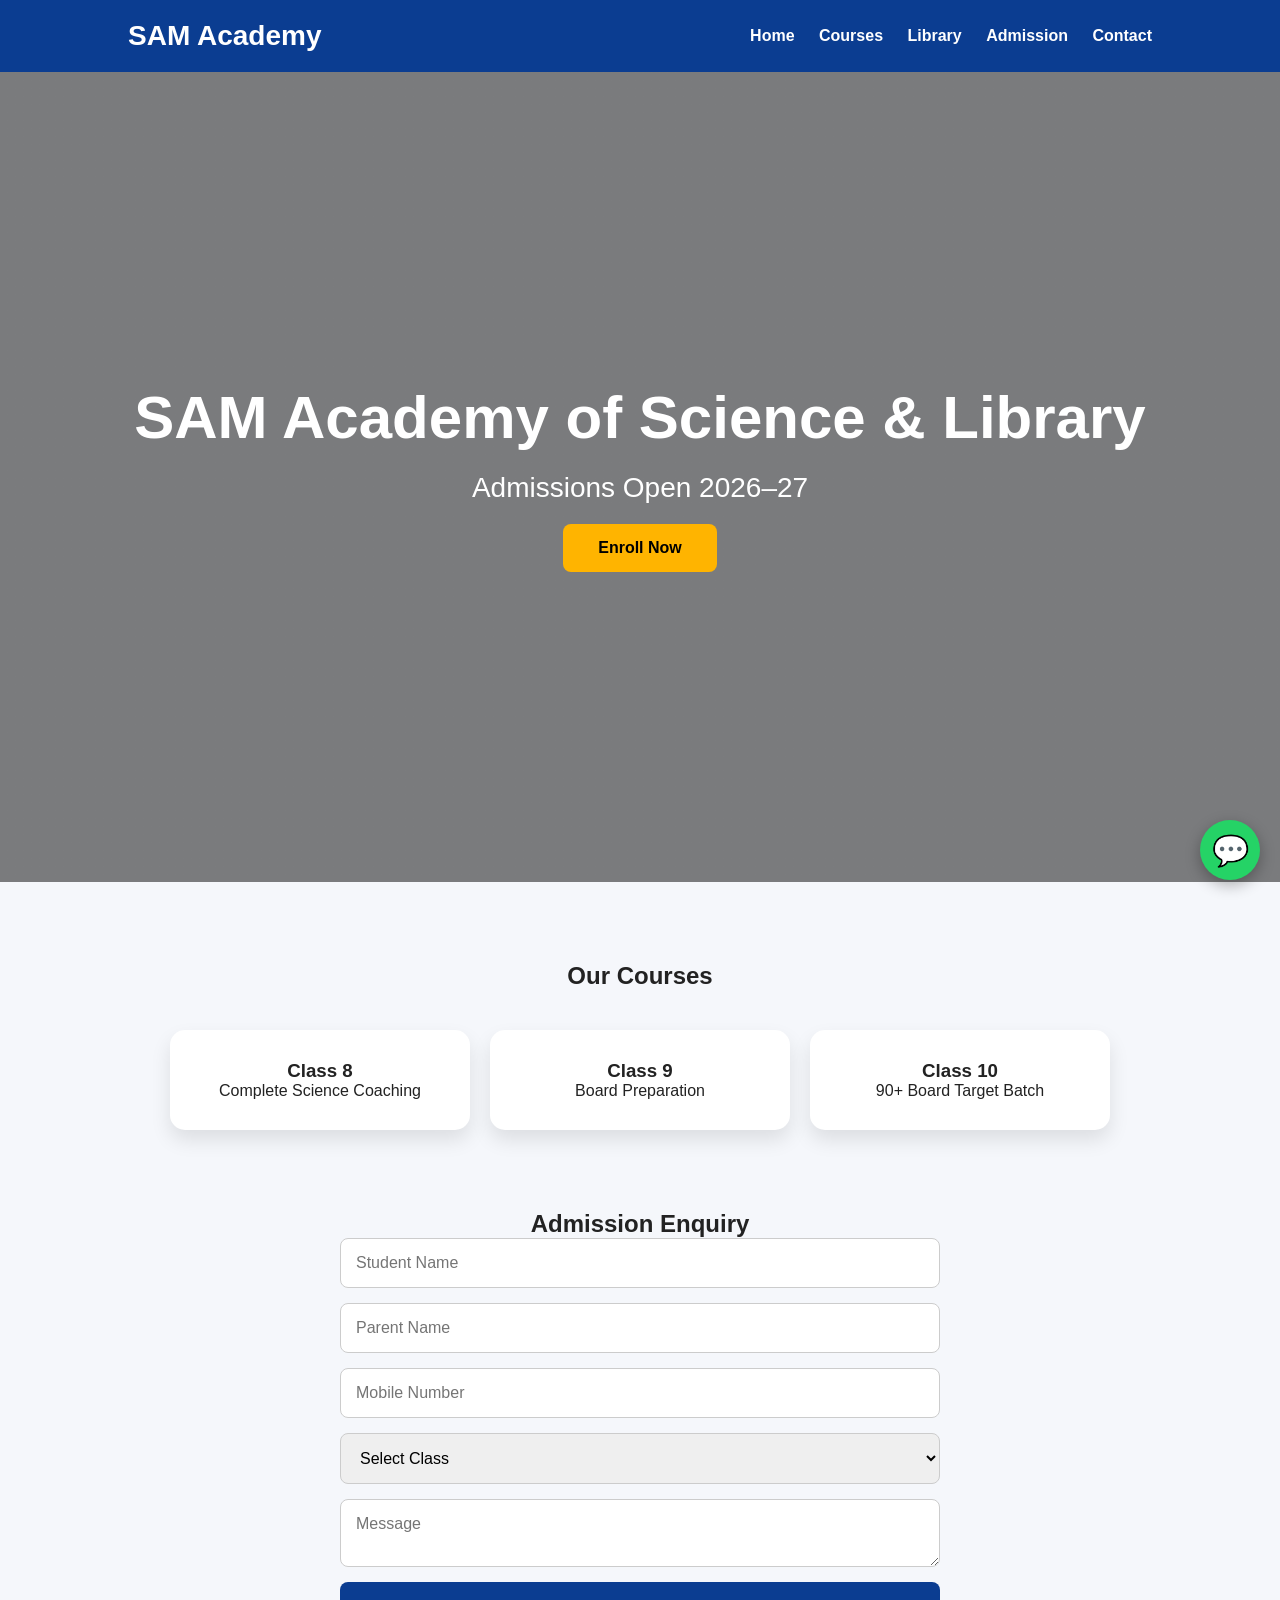
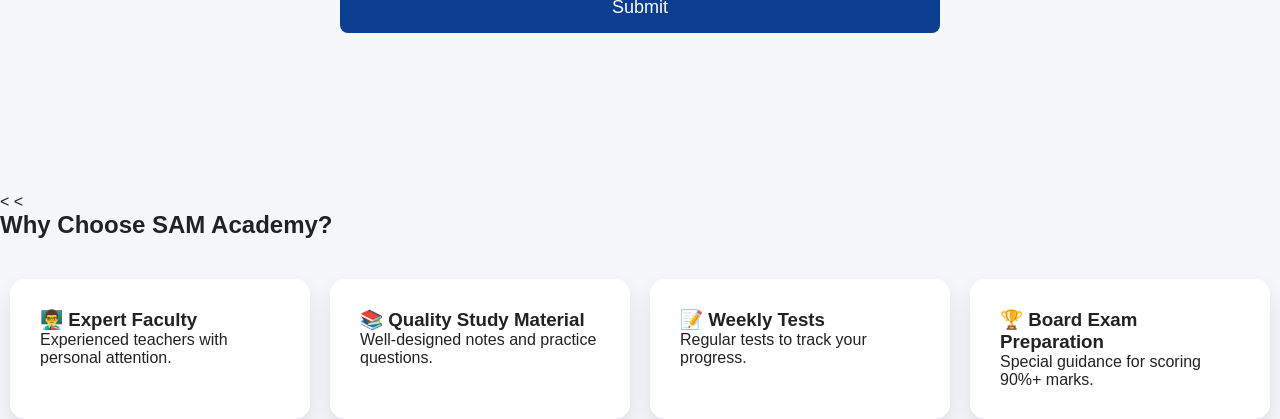
==== index.html @ 43a6debb "Update index.html" ====
<!DOCTYPE html>
<html lang="en">
<head>
  <meta charset="UTF-8">
  <meta name="viewport" content="width=device-width, initial-scale=1.0">
  <title>SAM Academy of Science & Library</title>

  <link rel="stylesheet" href="style.css">
</head>

<body>

<header>
  <div class="logo">SAM Academy</div>

  <nav>
    <a href="#">Home</a>
    <a href="#courses">Courses</a>
    <a href="#library">Library</a>
    <a href="#admission">Admission</a>
    <a href="#contact">Contact</a>
  </nav>
</header>

<section class="hero">

<h1>SAM Academy of Science & Library</h1>

<p>Admissions Open 2026–27</p>

<a href="#admission" class="btn">
Enroll Now
</a>

</section>

<section id="courses">

<h2>Our Courses</h2>

<div class="cards">

<div class="card">
<h3>Class 8</h3>
<p>Complete Science Coaching</p>
</div>

<div class="card">
<h3>Class 9</h3>
<p>Board Preparation</p>
</div>

<div class="card">
<h3>Class 10</h3>
<p>90+ Board Target Batch</p>
</div>

</div><!-- ADMISSION -->
<section id="admission">

<h2>Admission Enquiry</h2>

<form class="admission-form">

<input type="text" placeholder="Student Name" required>

<input type="text" placeholder="Parent Name" required>

<input type="tel" placeholder="Mobile Number" required>

<select required>
<option>Select Class</option>
<option>Class 8</option>
<option>Class 9</option>
<option>Class 10</option>
</select>

<textarea placeholder="Message"></textarea>

<button type="submit">Submit</button>

</form>

</section>

</section><script src="script.js"></script>

<
<script src="script.js"></script>

<
<a href="https://wa.me/919370736367"
class="whatsapp"
target="_blank">💬</a>
<section id="why">

<h2>Why Choose SAM Academy?</h2>

<div class="cards">

<div class="card">
<h3>👨‍🏫 Expert Faculty</h3>
<p>Experienced teachers with personal attention.</p>
</div>

<div class="card">
<h3>📚 Quality Study Material</h3>
<p>Well-designed notes and practice questions.</p>
</div>

<div class="card">
<h3>📝 Weekly Tests</h3>
<p>Regular tests to track your progress.</p>
</div>

<div class="card">
<h3>🏆 Board Exam Preparation</h3>
<p>Special guidance for scoring 90%+ marks.</p>
</div>

</div>

</section>
---- style.css ----
*{
margin:0;
padding:0;
box-sizing:border-box;
font-family:Arial,sans-serif;
}

body{
background:#f5f7fb;
color:#222;
}

header{
display:flex;
justify-content:space-between;
align-items:center;
padding:20px 10%;
background:#0b3d91;
color:white;
}

.logo{
font-size:28px;
font-weight:bold;
}

nav a{
color:white;
text-decoration:none;
margin-left:20px;
font-weight:bold;
}

.hero{
height:90vh;
background:linear-gradient(rgba(0,0,0,.5),rgba(0,0,0,.5)),url("https://images.unsplash.com/photo-1522202176988-66273c2fd55f?auto=format&fit=crop&w=1600&q=80");
background-size:cover;
background-position:center;
display:flex;
flex-direction:column;
justify-content:center;
align-items:center;
text-align:center;
color:white;
}

.hero h1{
font-size:60px;
}

.hero p{
font-size:28px;
margin:20px 0;
}

.btn{
background:#ffb400;
padding:15px 35px;
border-radius:8px;
color:black;
text-decoration:none;
font-weight:bold;
}

#courses{
padding:80px 10%;
text-align:center;
}

.cards{
display:flex;
gap:20px;
justify-content:center;
flex-wrap:wrap;
margin-top:40px;
}

.card{
background:white;
padding:30px;
width:300px;
border-radius:15px;
box-shadow:0 10px 20px rgba(0,0,0,.1);
transition:.3s;
}

.card:hover{
transform:translateY(-10px);
}
/* ABOUT SECTION */
#about{
padding:80px 10%;
background:#ffffff;
text-align:center;
}

#about h2{
font-size:38px;
color:#0b3d91;
margin-bottom:20px;
}

#about p{
font-size:18px;
line-height:1.8;
max-width:900px;
margin:auto;
}

/* LIBRARY */
#library{
padding:80px 10%;
background:#eef5ff;
text-align:center;
}

.library-grid{
display:grid;
grid-template-columns:repeat(auto-fit,minmax(220px,1fr));
gap:20px;
margin-top:40px;
}

.library-box{
background:white;
padding:25px;
border-radius:15px;
box-shadow:0 8px 15px rgba(0,0,0,.1);
transition:.3s;
}

.library-box:hover{
transform:translateY(-8px);
}

.library-box h3{
color:#0b3d91;
margin-bottom:10px;
}

/* CONTACT */
#contact{
padding:80px 10%;
text-align:center;
background:#fff;
}

.contact-box{
max-width:700px;
margin:auto;
background:#0b3d91;
color:white;
padding:30px;
border-radius:15px;
}

.contact-box p{
margin:12px 0;
font-size:18px;
}
#admission{
padding:80px 10%;
background:#f5f7fb;
text-align:center;
}

.admission-form{
max-width:600px;
margin:auto;
display:flex;
flex-direction:column;
gap:15px;
}

.admission-form input,
.admission-form select,
.admission-form textarea{
padding:15px;
font-size:16px;
border-radius:8px;
border:1px solid #ccc;
}

.admission-form button{
background:#0b3d91;
color:white;
padding:15px;
border:none;
border-radius:8px;
font-size:18px;
cursor:pointer;
}

.admission-form button:hover{
background:#082d6b;
}
/* FOOTER */
footer{
background:#072d6b;
color:white;
text-align:center;
padding:20px;
}
.whatsapp{
position:fixed;
bottom:20px;
right:20px;
width:60px;
height:60px;
background:#25D366;
color:white;
border-radius:50%;
display:flex;
align-items:center;
justify-content:center;
font-size:30px;
text-decoration:none;
box-shadow:0 5px 15px rgba(0,0,0,.3);
}
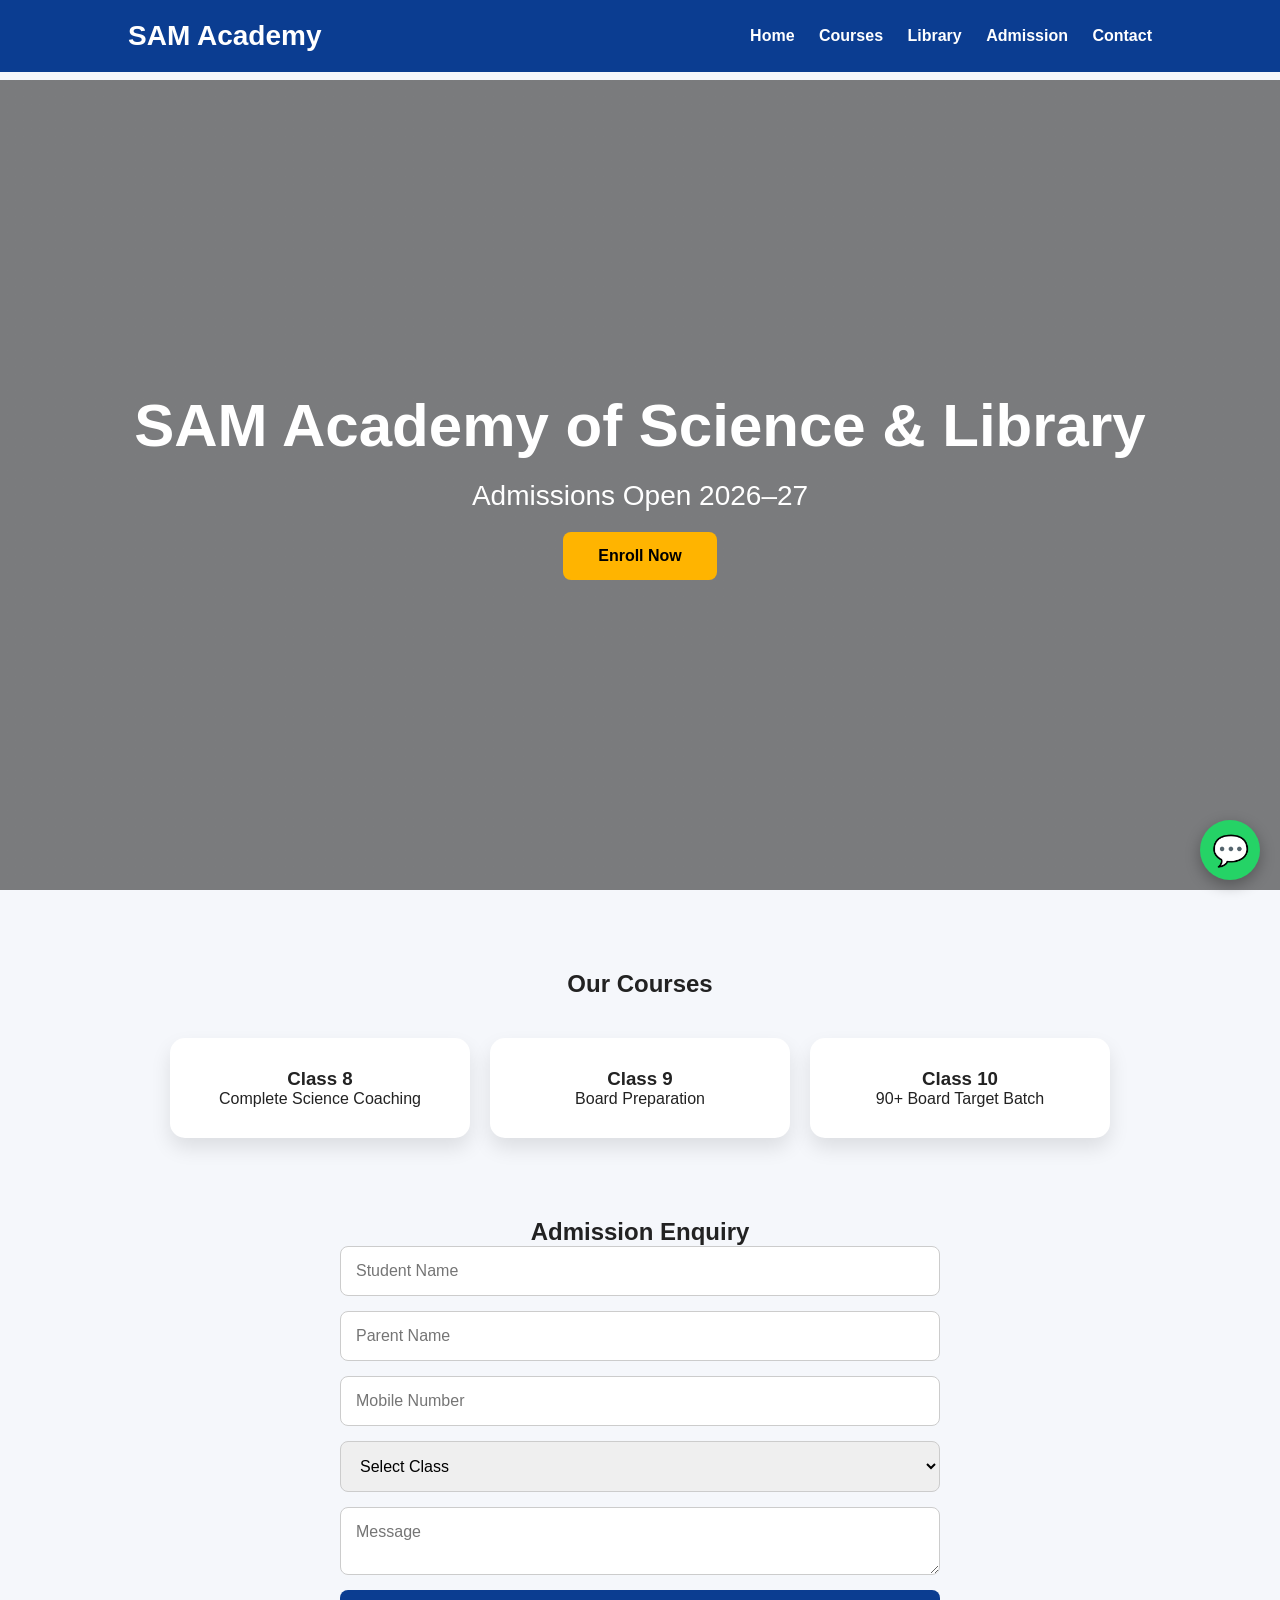
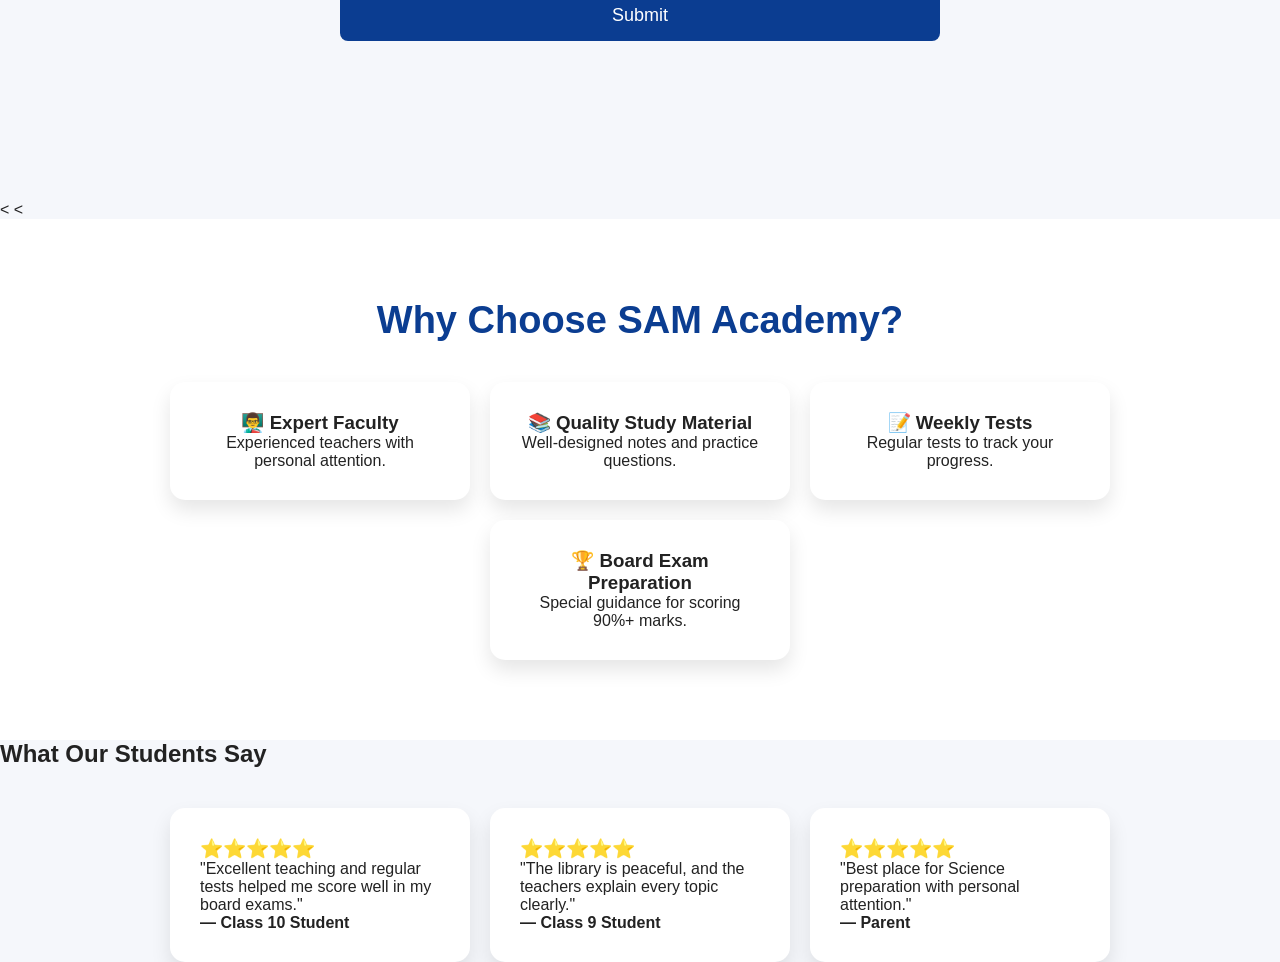
==== commit 376c8c85: "Update index.html" ====
--- a/index.html
+++ b/index.html
@@ -122,3 +122,31 @@
 </div>
 
 </section>
+<!-- TESTIMONIALS -->
+<section id="testimonials">
+
+<h2>What Our Students Say</h2>
+
+<div class="cards">
+
+<div class="card">
+<h3>⭐⭐⭐⭐⭐</h3>
+<p>"Excellent teaching and regular tests helped me score well in my board exams."</p>
+<h4>— Class 10 Student</h4>
+</div>
+
+<div class="card">
+<h3>⭐⭐⭐⭐⭐</h3>
+<p>"The library is peaceful, and the teachers explain every topic clearly."</p>
+<h4>— Class 9 Student</h4>
+</div>
+
+<div class="card">
+<h3>⭐⭐⭐⭐⭐</h3>
+<p>"Best place for Science preparation with personal attention."</p>
+<h4>— Parent</h4>
+</div>
+
+</div>
+
+</section>
--- a/style.css
+++ b/style.css
@@ -1,4 +1,16 @@
-*{
+header{
+position:fixed;
+top:0;
+left:0;
+width:100%;
+display:flex;
+justify-content:space-between;
+align-items:center;
+padding:18px 10%;
+background:#0b3d91;
+color:white;
+z-index:1000;
+}*{
 margin:0;
 padding:0;
 box-sizing:border-box;
@@ -208,6 +220,7 @@
 width:60px;
 height:60px;
 background:#25D366;
+  
 color:white;
 border-radius:50%;
 display:flex;
@@ -217,3 +230,17 @@
 text-decoration:none;
 box-shadow:0 5px 15px rgba(0,0,0,.3);
 }
+#why{
+padding:80px 10%;
+background:#ffffff;
+text-align:center;
+}
+
+#why h2{
+font-size:38px;
+margin-bottom:40px;
+color:#0b3d91;
+}
+body{
+padding-top:80px;
+}
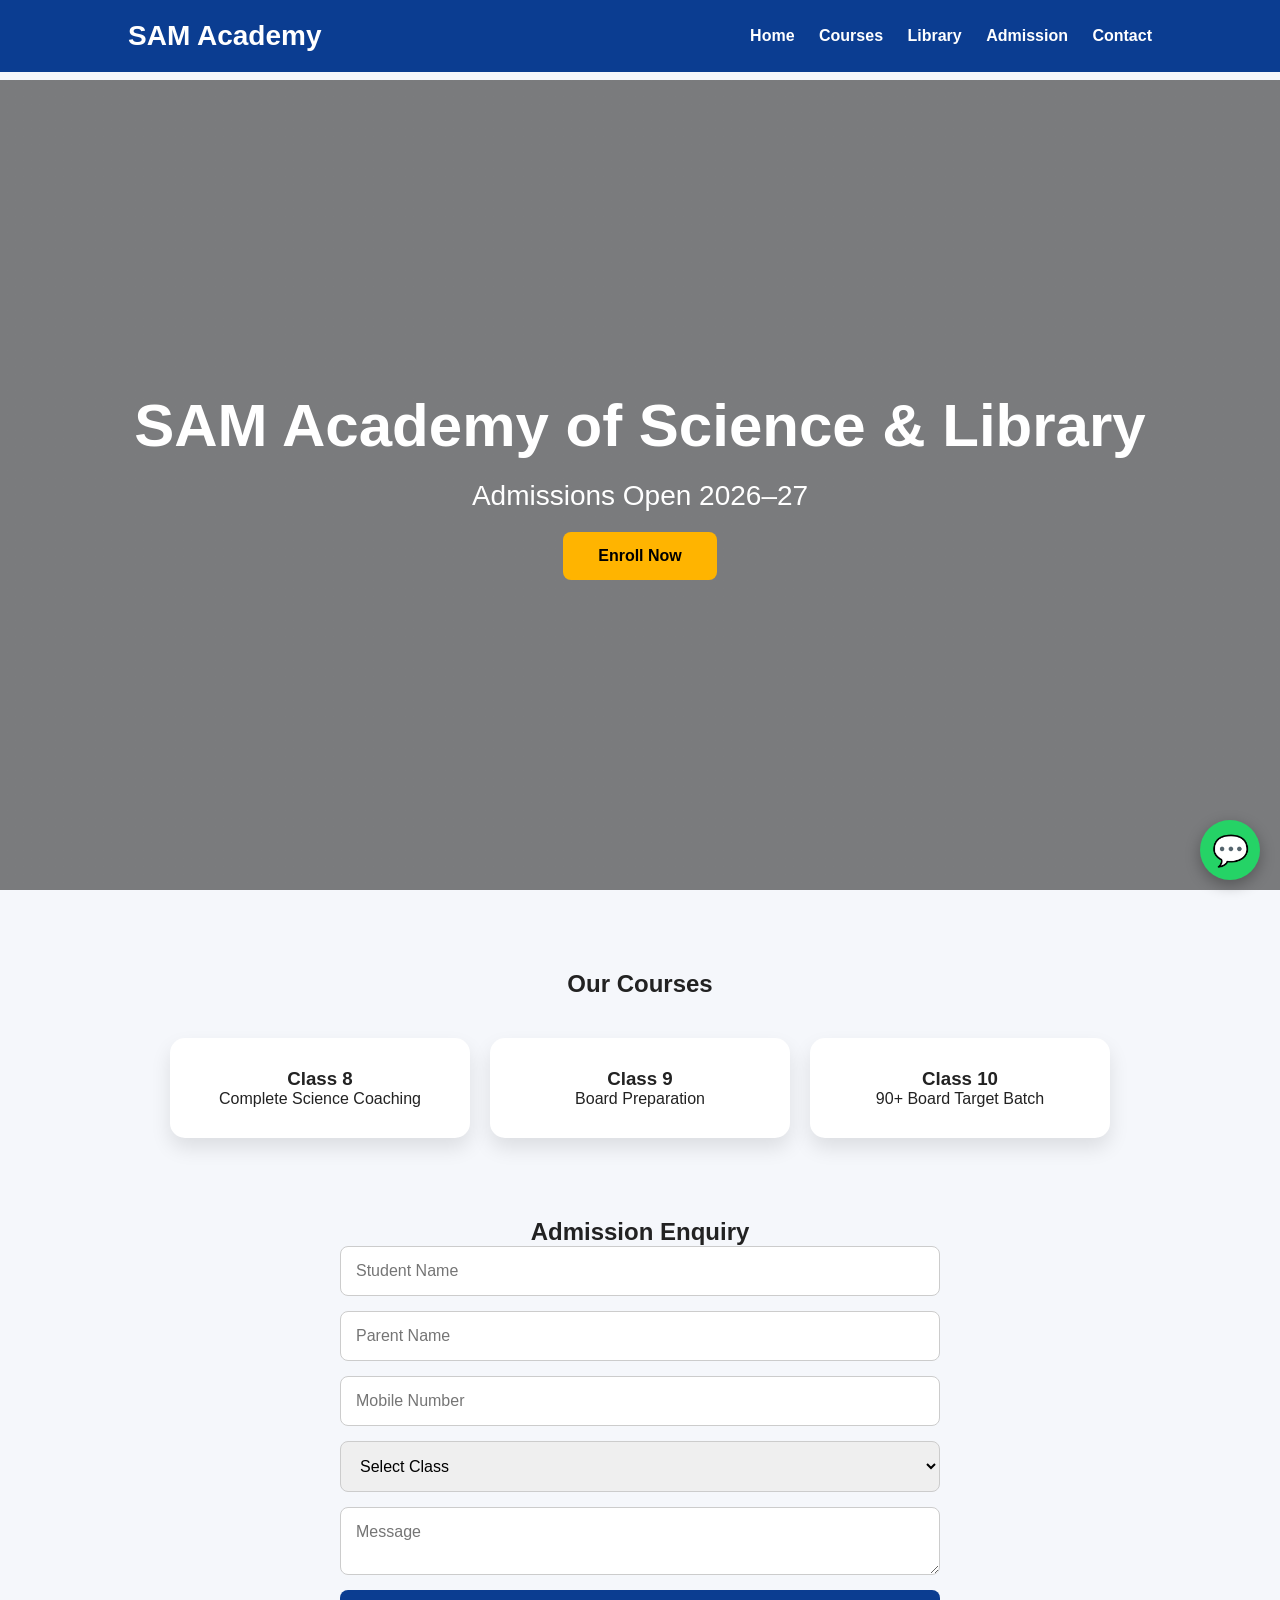
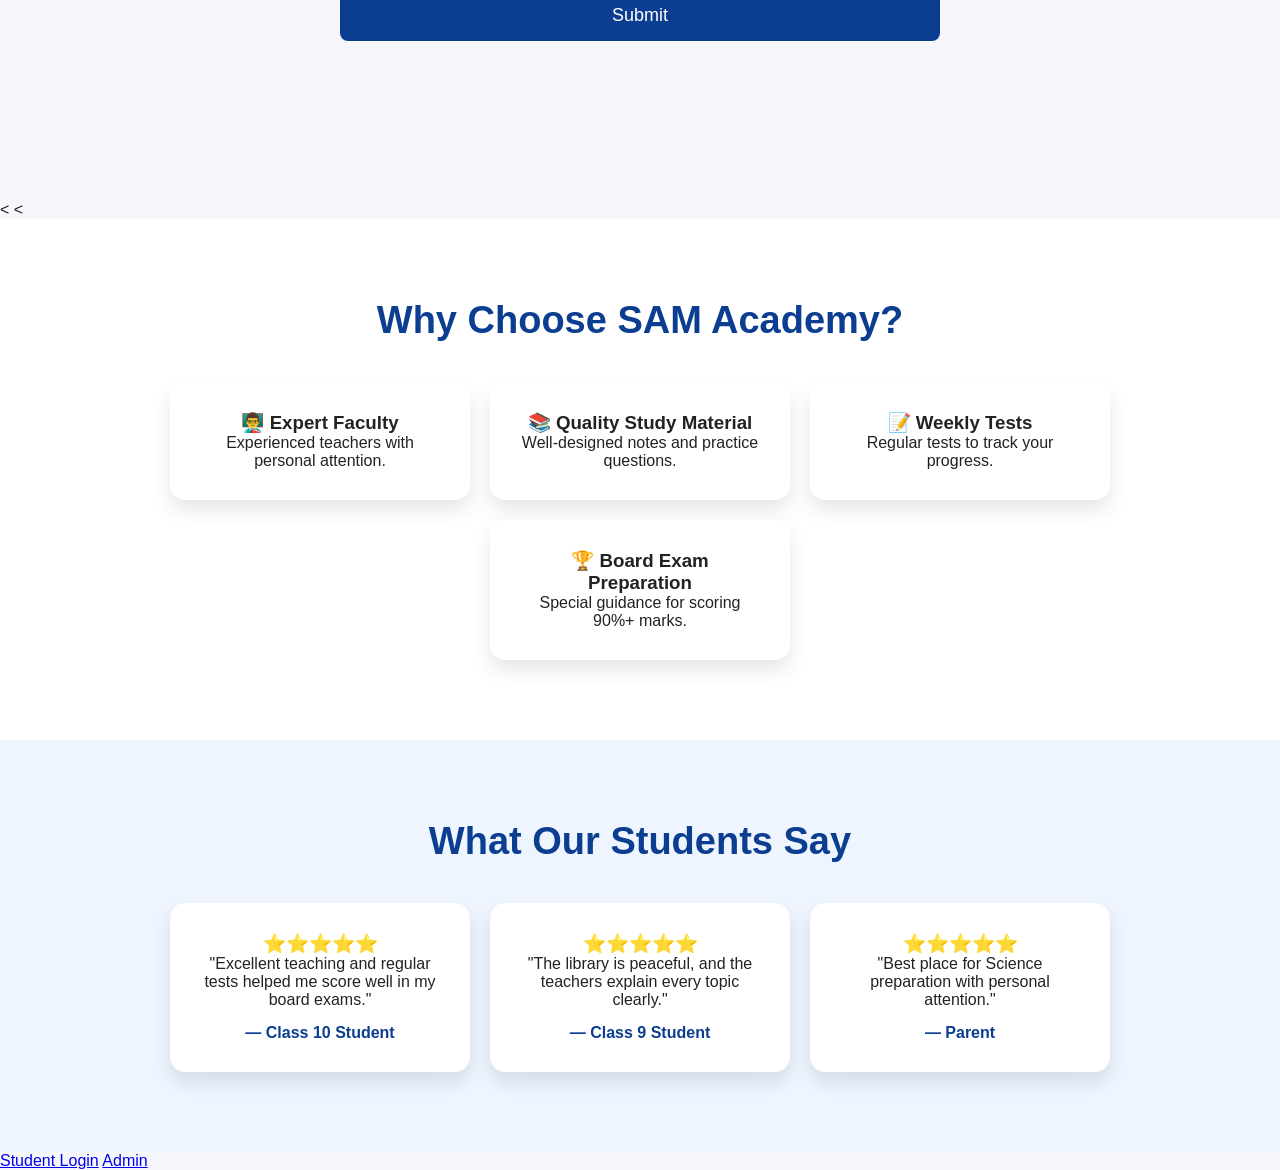
==== commit 606b3fd7: "Update index.html" ====
--- a/index.html
+++ b/index.html
@@ -150,3 +150,5 @@
 </div>
 
 </section>
+<a href="login.html">Student Login</a>
+<a href="admin.html">Admin</a>
--- a/style.css
+++ b/style.css
@@ -244,3 +244,21 @@
 body{
 padding-top:80px;
 }
+/* TESTIMONIALS */
+#testimonials{
+padding:80px 10%;
+background:#eef5ff;
+text-align:center;
+}
+
+#testimonials h2{
+font-size:38px;
+color:#0b3d91;
+margin-bottom:40px;
+}
+
+#testimonials .card h4{
+margin-top:15px;
+color:#0b3d91;
+font-weight:bold;
+}
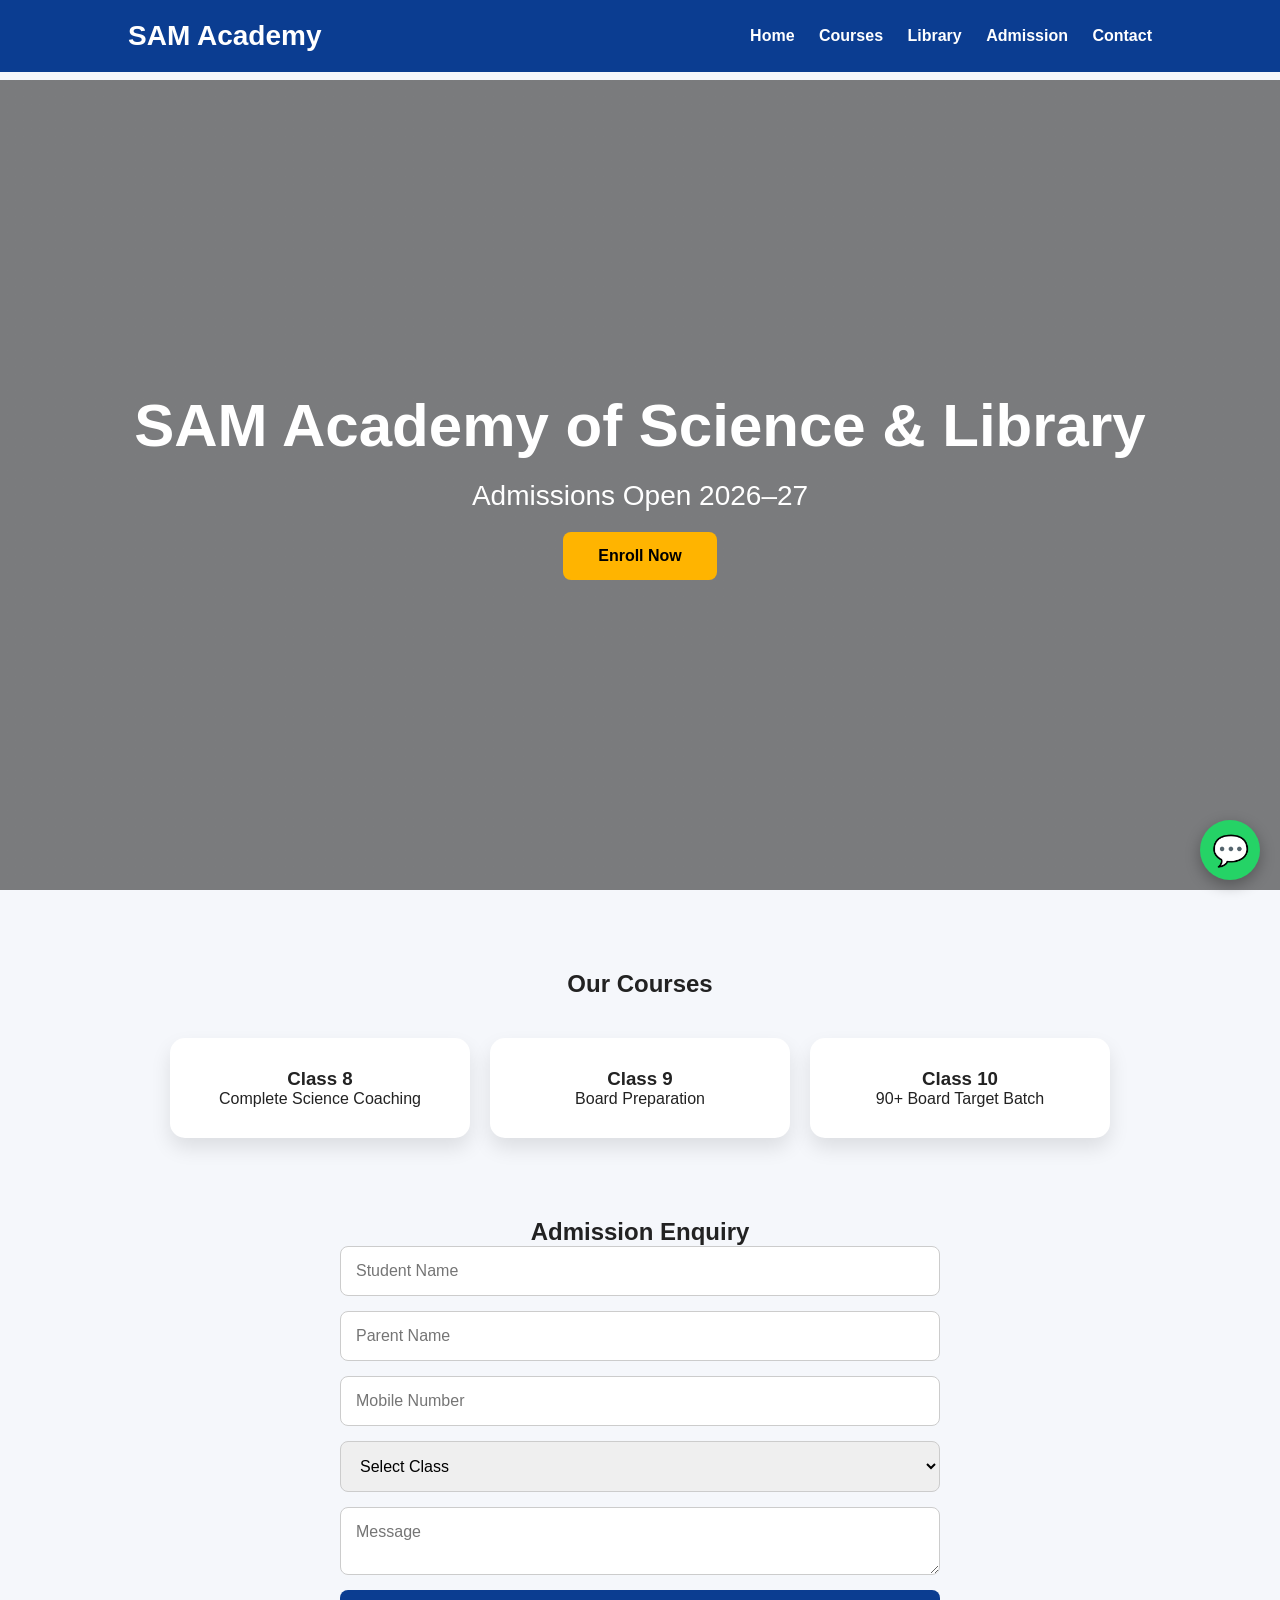
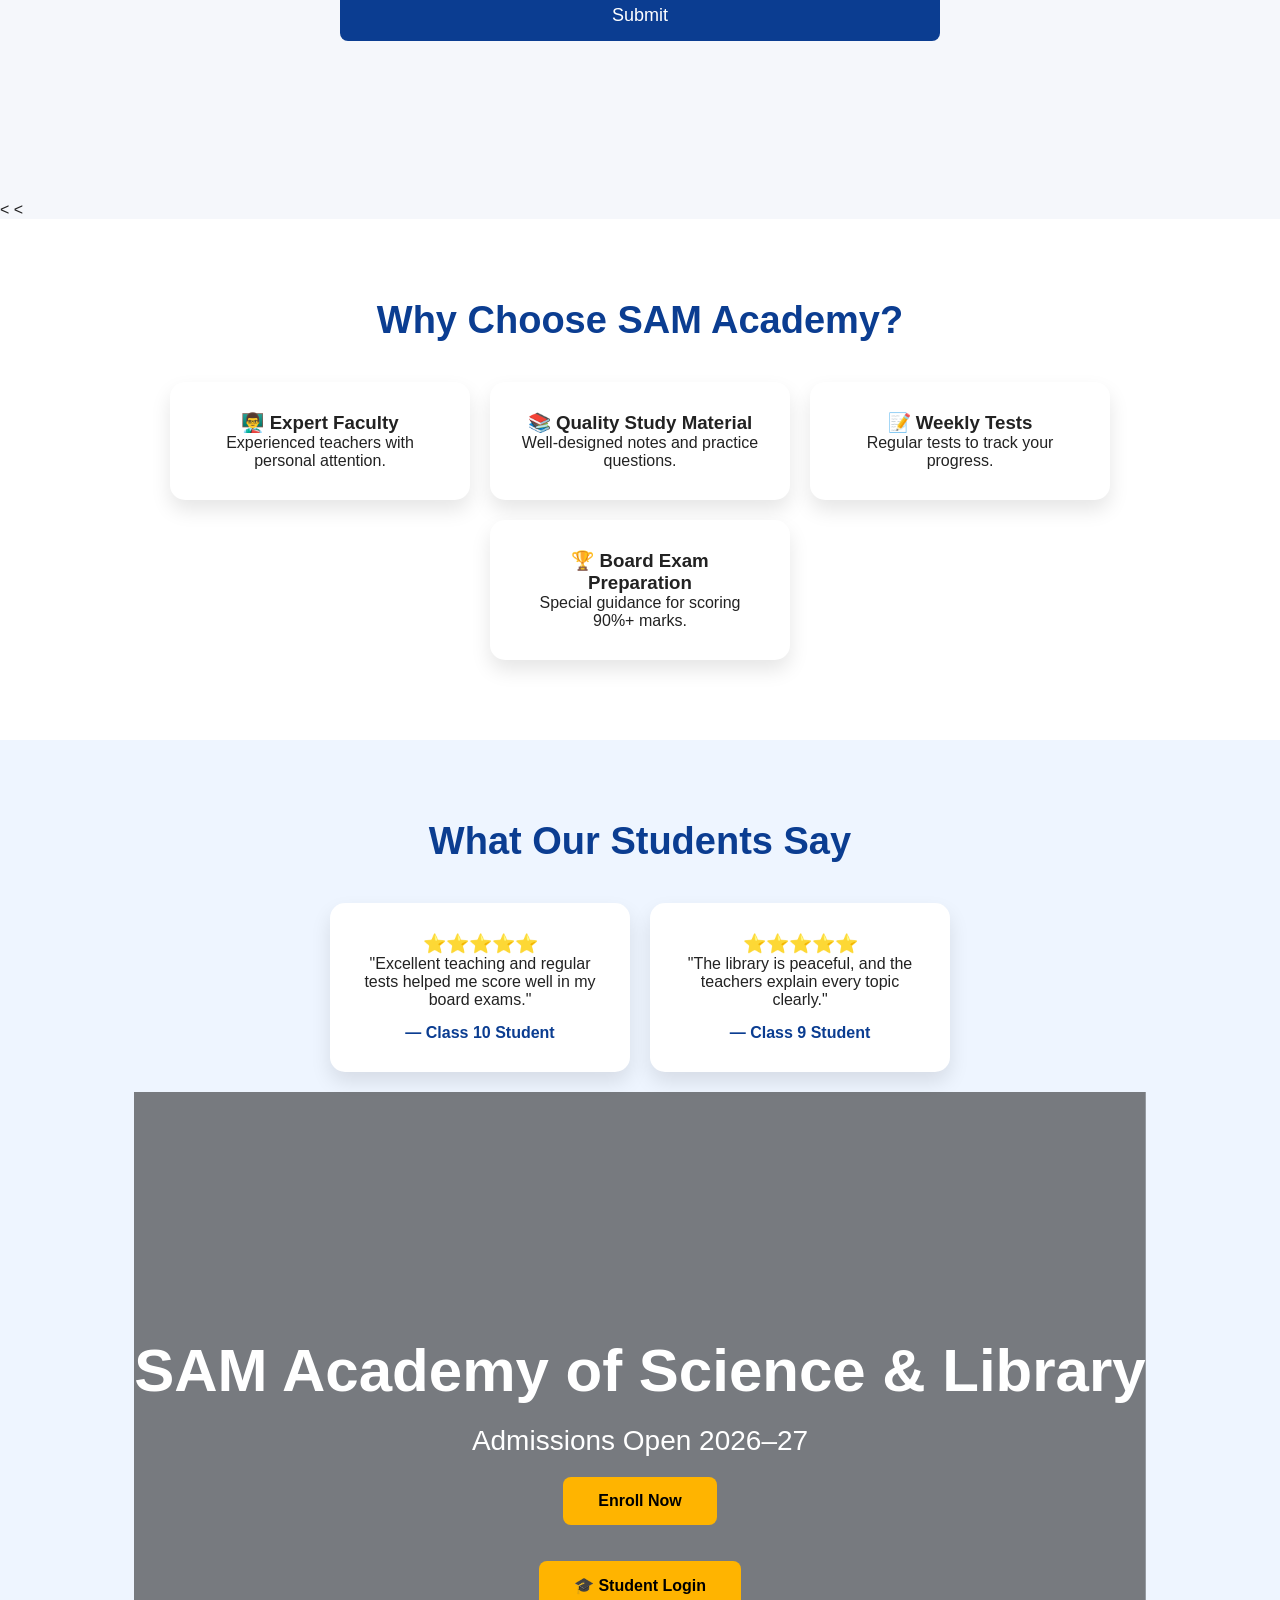
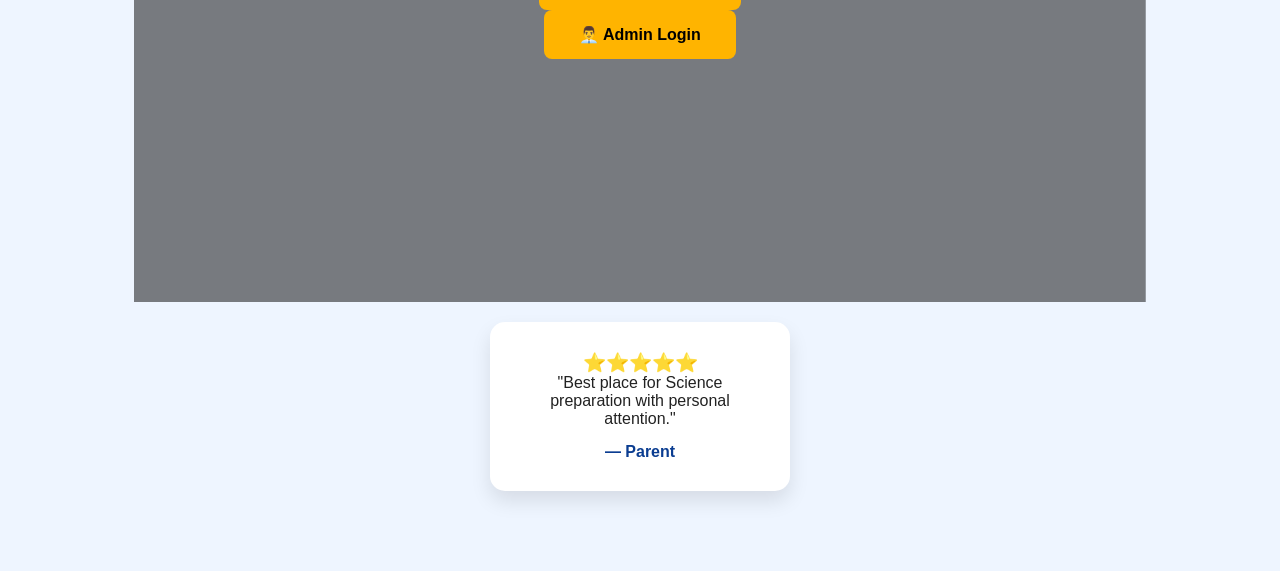
==== commit 71715040: "Update index.html" ====
--- a/index.html
+++ b/index.html
@@ -90,7 +90,7 @@
 <script src="script.js"></script>
 
 <
-<a href="https://wa.me/919370736367"
+<a href="https://wa.me/919370136367"
 class="whatsapp"
 target="_blank">💬</a>
 <section id="why">
@@ -140,7 +140,27 @@
 <p>"The library is peaceful, and the teachers explain every topic clearly."</p>
 <h4>— Class 9 Student</h4>
 </div>
+<section class="hero">
 
+<h1>SAM Academy of Science & Library</h1>
+
+<p>Admissions Open 2026–27</p>
+
+<a href="#admission" class="btn">
+Enroll Now
+</a>
+
+<br><br>
+
+<a href="login.html" class="btn">
+🎓 Student Login
+</a>
+
+<a href="admin.html" class="btn">
+👨‍💼 Admin Login
+</a>
+
+</section>
 <div class="card">
 <h3>⭐⭐⭐⭐⭐</h3>
 <p>"Best place for Science preparation with personal attention."</p>
@@ -150,5 +170,4 @@
 </div>
 
 </section>
-<a href="login.html">Student Login</a>
-<a href="admin.html">Admin</a>
+
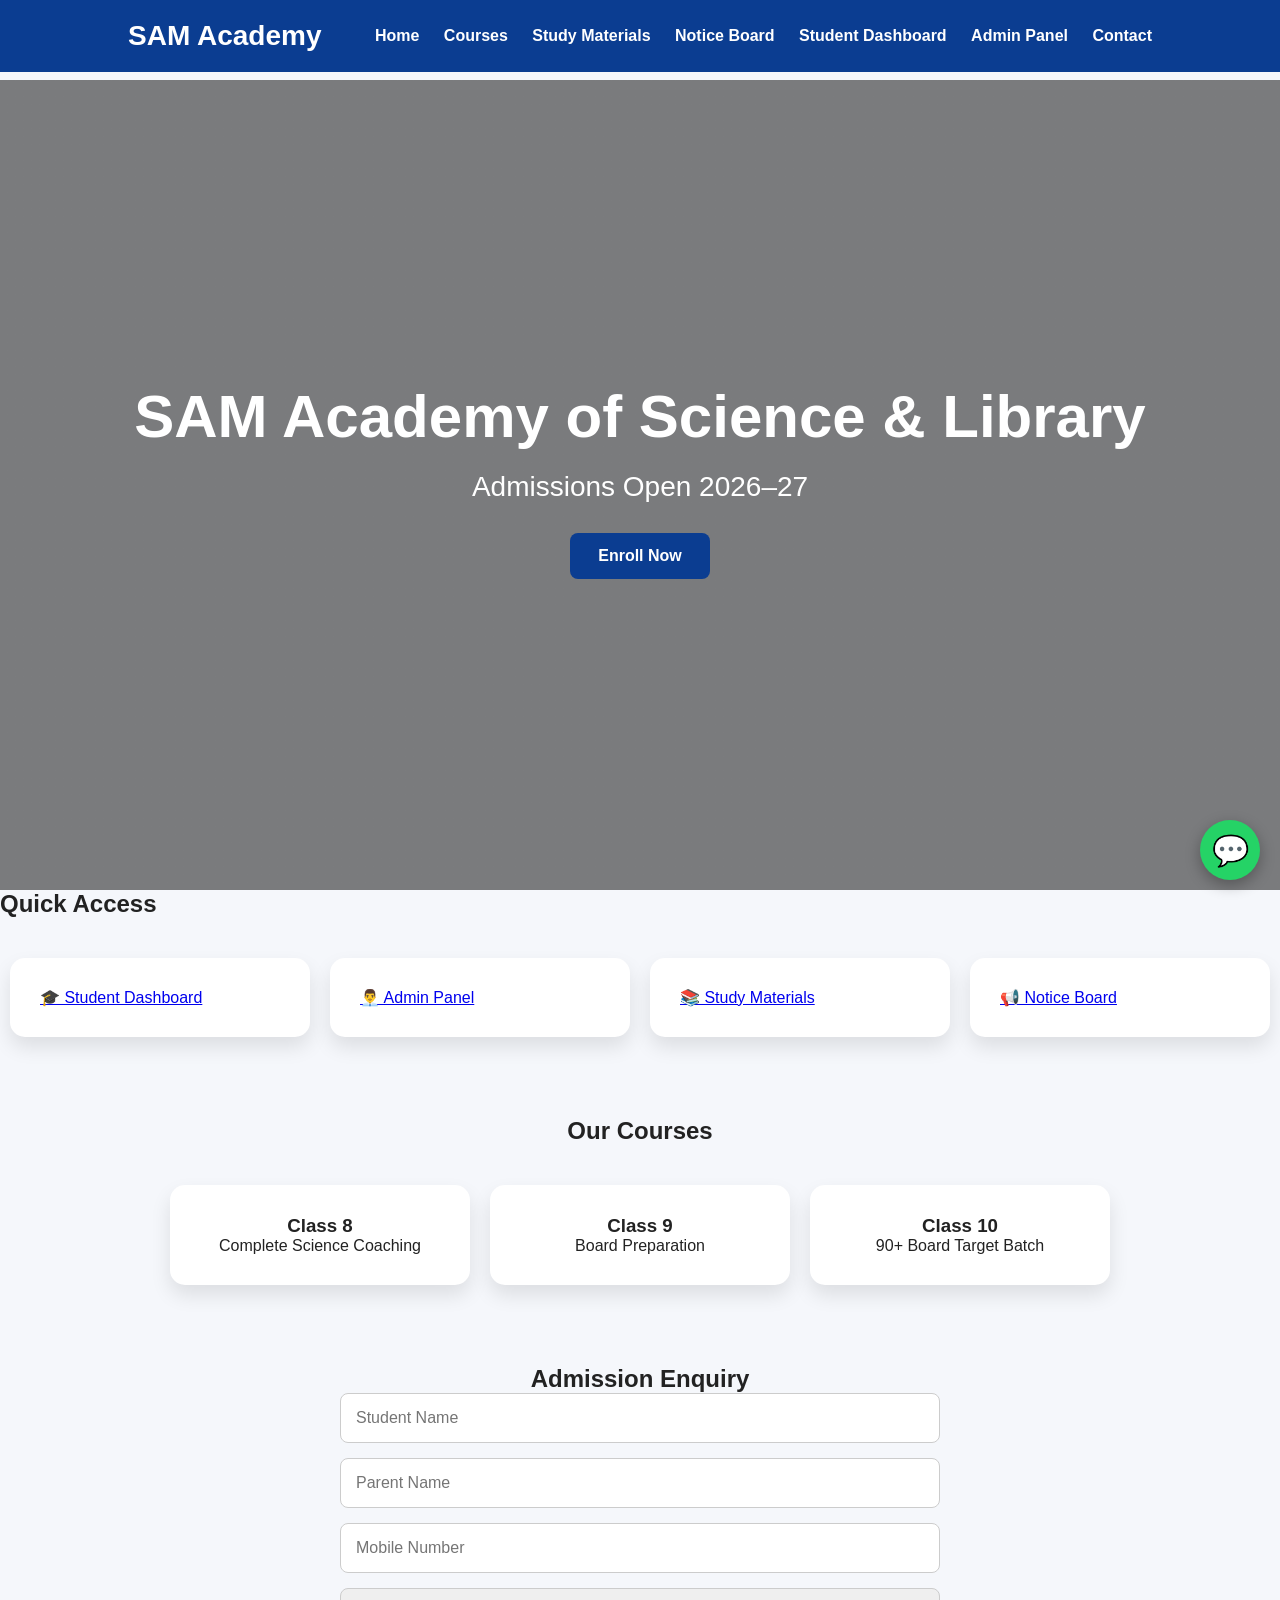
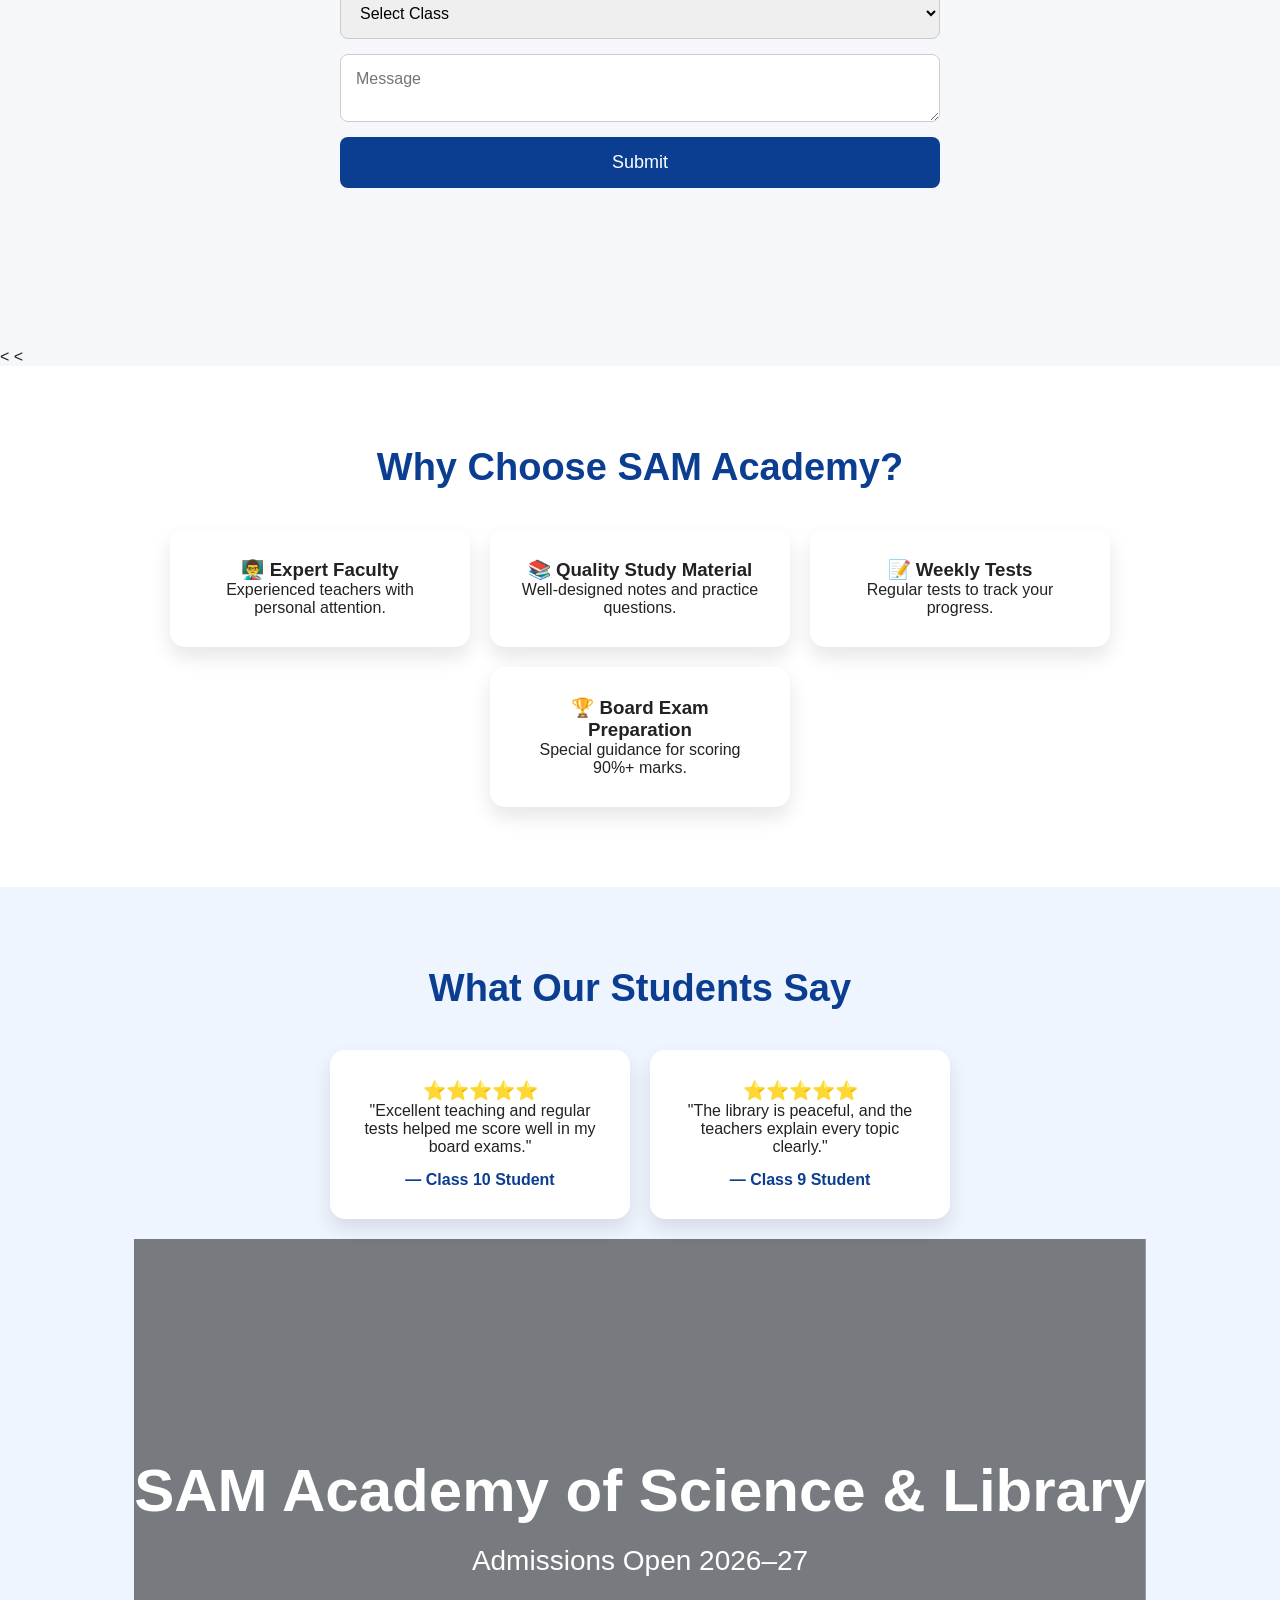
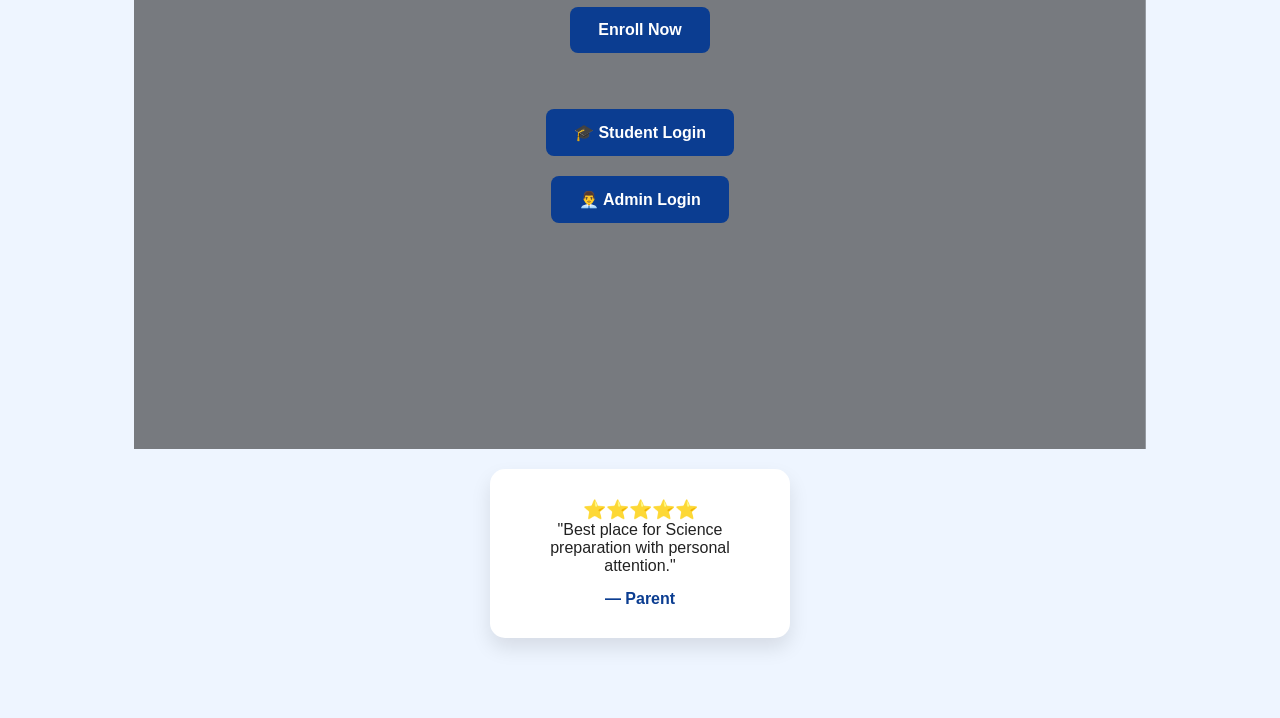
==== commit c61e5d5f: "Update index.html" ====
--- a/index.html
+++ b/index.html
@@ -15,11 +15,21 @@
   <div class="logo">SAM Academy</div>
 
   <nav>
-    <a href="#">Home</a>
-    <a href="#courses">Courses</a>
-    <a href="#library">Library</a>
-    <a href="#admission">Admission</a>
-    <a href="#contact">Contact</a>
+
+<a href="index.html">Home</a>
+
+<a href="#courses">Courses</a>
+
+<a href="notes.html">Study Materials</a>
+
+<a href="notices.html">Notice Board</a>
+
+<a href="student-dashboard.html">Student Dashboard</a>
+
+<a href="admin.html">Admin Panel</a>
+
+<a href="#contact">Contact</a>
+
   </nav>
 </header>
 
@@ -34,7 +44,31 @@
 </a>
 
 </section>
-
+<section class="quick-links">
+
+<h2>Quick Access</h2>
+
+<div class="cards">
+
+<div class="card">
+<a href="student-dashboard.html">🎓 Student Dashboard</a>
+</div>
+
+<div class="card">
+<a href="admin.html">👨‍💼 Admin Panel</a>
+</div>
+
+<div class="card">
+<a href="notes.html">📚 Study Materials</a>
+</div>
+
+<div class="card">
+<a href="notices.html">📢 Notice Board</a>
+</div>
+
+</div>
+
+</section>
 <section id="courses">
 
 <h2>Our Courses</h2>
--- a/style.css
+++ b/style.css
@@ -262,3 +262,19 @@
 color:#0b3d91;
 font-weight:bold;
 }
+.btn{
+display:inline-block;
+background:#0B3D91;
+color:white;
+padding:14px 28px;
+margin:10px;
+border-radius:8px;
+text-decoration:none;
+font-weight:bold;
+transition:0.3s;
+}
+
+.btn:hover{
+background:#FDB813;
+color:black;
+}
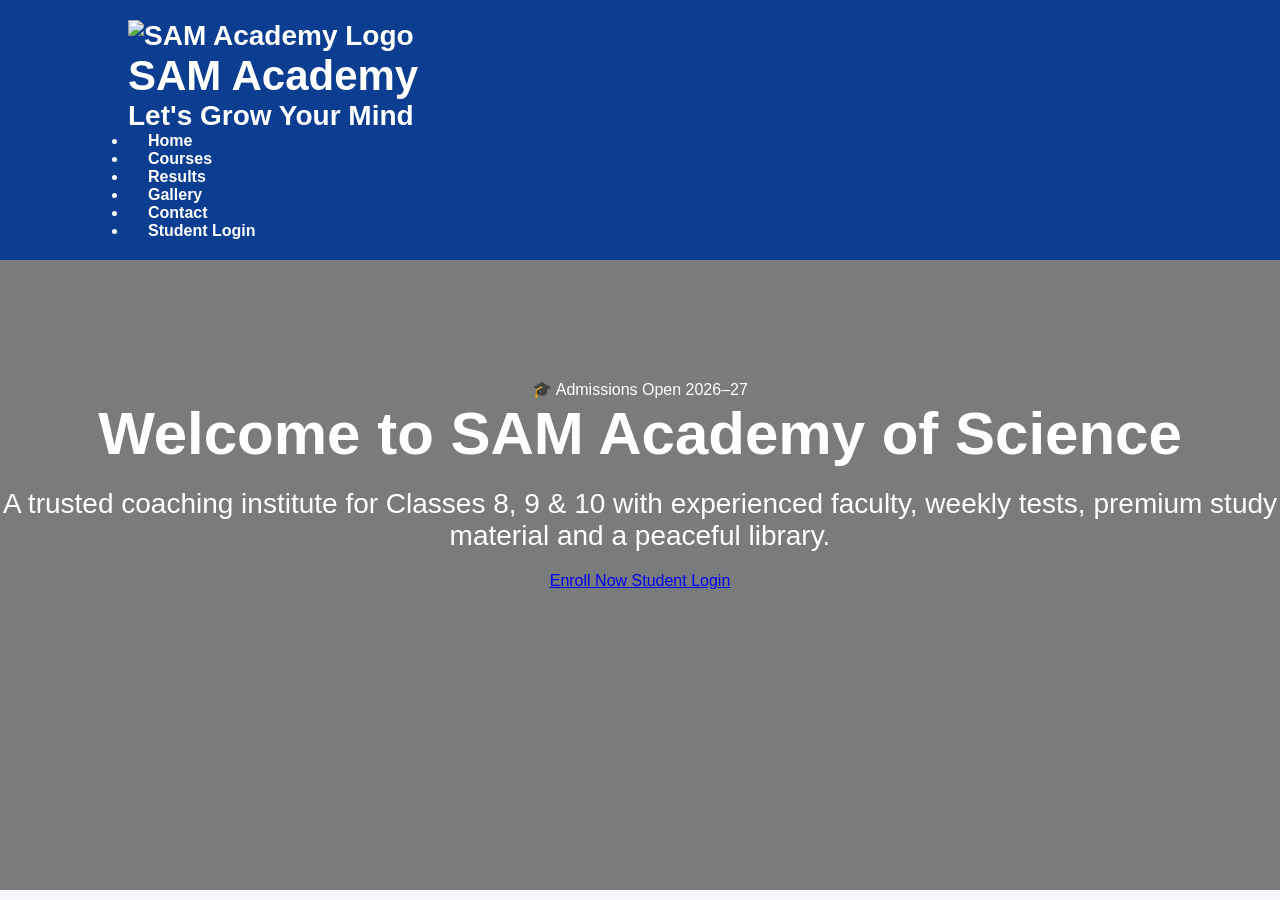
==== commit f1e17a52: "Update index.html" ====
--- a/index.html
+++ b/index.html
@@ -1,207 +1,117 @@
-
 <!DOCTYPE html>
 <html lang="en">
+
 <head>
-  <meta charset="UTF-8">
-  <meta name="viewport" content="width=device-width, initial-scale=1.0">
-  <title>SAM Academy of Science & Library</title>
+<meta charset="UTF-8">
+<meta name="viewport" content="width=device-width, initial-scale=1.0">
 
-  <link rel="stylesheet" href="style.css">
+<title>SAM Academy of Science</title>
+
+<link rel="stylesheet" href="style.css">
+
+<link rel="preconnect" href="https://fonts.googleapis.com">
+<link rel="preconnect" href="https://fonts.gstatic.com" crossorigin>
+
+<link href="https://fonts.googleapis.com/css2?family=Poppins:wght@300;400;500;600;700;800&display=swap" rel="stylesheet">
+
+<link rel="stylesheet"
+href="https://cdnjs.cloudflare.com/ajax/libs/font-awesome/6.5.2/css/all.min.css">
+
 </head>
 
 <body>
 
 <header>
-  <div class="logo">SAM Academy</div>
 
-  <nav>
+<nav class="navbar">
 
-<a href="index.html">Home</a>
+<div class="logo">
 
-<a href="#courses">Courses</a>
+<img src="logo.png" alt="SAM Academy Logo">
 
-<a href="notes.html">Study Materials</a>
+<div>
 
-<a href="notices.html">Notice Board</a>
+<h2>SAM Academy</h2>
 
-<a href="student-dashboard.html">Student Dashboard</a>
+<p>Let's Grow Your Mind</p>
 
-<a href="admin.html">Admin Panel</a>
+</div>
 
-<a href="#contact">Contact</a>
+</div>
 
-  </nav>
+<ul class="nav-links">
+
+<li><a href="#">Home</a></li>
+
+<li><a href="#courses">Courses</a></li>
+
+<li><a href="#results">Results</a></li>
+
+<li><a href="#gallery">Gallery</a></li>
+
+<li><a href="#contact">Contact</a></li>
+
+<li>
+
+<a href="login.html" class="login-btn">
+
+Student Login
+
+</a>
+
+</li>
+
+</ul>
+
+</nav>
+
 </header>
 
 <section class="hero">
 
-<h1>SAM Academy of Science & Library</h1>
+<div class="hero-overlay">
 
-<p>Admissions Open 2026–27</p>
+<div class="hero-content">
 
-<a href="#admission" class="btn">
+<span class="admission">
+
+🎓 Admissions Open 2026–27
+
+</span>
+
+<h1>
+
+Welcome to
+
+<span>SAM Academy of Science</span>
+
+</h1>
+
+<p>
+
+A trusted coaching institute for Classes 8, 9 & 10 with experienced faculty,
+weekly tests, premium study material and a peaceful library.
+
+</p>
+
+<div class="hero-buttons">
+
+<a href="#admission" class="btn-primary">
+
 Enroll Now
+
 </a>
 
-</section>
-<section class="quick-links">
+<a href="login.html" class="btn-secondary">
 
-<h2>Quick Access</h2>
+Student Login
 
-<div class="cards">
+</a>
 
-<div class="card">
-<a href="student-dashboard.html">🎓 Student Dashboard</a>
 </div>
 
-<div class="card">
-<a href="admin.html">👨‍💼 Admin Panel</a>
-</div>
-
-<div class="card">
-<a href="notes.html">📚 Study Materials</a>
-</div>
-
-<div class="card">
-<a href="notices.html">📢 Notice Board</a>
 </div>
 
 </div>
 
 </section>
-<section id="courses">
-
-<h2>Our Courses</h2>
-
-<div class="cards">
-
-<div class="card">
-<h3>Class 8</h3>
-<p>Complete Science Coaching</p>
-</div>
-
-<div class="card">
-<h3>Class 9</h3>
-<p>Board Preparation</p>
-</div>
-
-<div class="card">
-<h3>Class 10</h3>
-<p>90+ Board Target Batch</p>
-</div>
-
-</div><!-- ADMISSION -->
-<section id="admission">
-
-<h2>Admission Enquiry</h2>
-
-<form class="admission-form">
-
-<input type="text" placeholder="Student Name" required>
-
-<input type="text" placeholder="Parent Name" required>
-
-<input type="tel" placeholder="Mobile Number" required>
-
-<select required>
-<option>Select Class</option>
-<option>Class 8</option>
-<option>Class 9</option>
-<option>Class 10</option>
-</select>
-
-<textarea placeholder="Message"></textarea>
-
-<button type="submit">Submit</button>
-
-</form>
-
-</section>
-
-</section><script src="script.js"></script>
-
-<
-<script src="script.js"></script>
-
-<
-<a href="https://wa.me/919370136367"
-class="whatsapp"
-target="_blank">💬</a>
-<section id="why">
-
-<h2>Why Choose SAM Academy?</h2>
-
-<div class="cards">
-
-<div class="card">
-<h3>👨‍🏫 Expert Faculty</h3>
-<p>Experienced teachers with personal attention.</p>
-</div>
-
-<div class="card">
-<h3>📚 Quality Study Material</h3>
-<p>Well-designed notes and practice questions.</p>
-</div>
-
-<div class="card">
-<h3>📝 Weekly Tests</h3>
-<p>Regular tests to track your progress.</p>
-</div>
-
-<div class="card">
-<h3>🏆 Board Exam Preparation</h3>
-<p>Special guidance for scoring 90%+ marks.</p>
-</div>
-
-</div>
-
-</section>
-<!-- TESTIMONIALS -->
-<section id="testimonials">
-
-<h2>What Our Students Say</h2>
-
-<div class="cards">
-
-<div class="card">
-<h3>⭐⭐⭐⭐⭐</h3>
-<p>"Excellent teaching and regular tests helped me score well in my board exams."</p>
-<h4>— Class 10 Student</h4>
-</div>
-
-<div class="card">
-<h3>⭐⭐⭐⭐⭐</h3>
-<p>"The library is peaceful, and the teachers explain every topic clearly."</p>
-<h4>— Class 9 Student</h4>
-</div>
-<section class="hero">
-
-<h1>SAM Academy of Science & Library</h1>
-
-<p>Admissions Open 2026–27</p>
-
-<a href="#admission" class="btn">
-Enroll Now
-</a>
-
-<br><br>
-
-<a href="login.html" class="btn">
-🎓 Student Login
-</a>
-
-<a href="admin.html" class="btn">
-👨‍💼 Admin Login
-</a>
-
-</section>
-<div class="card">
-<h3>⭐⭐⭐⭐⭐</h3>
-<p>"Best place for Science preparation with personal attention."</p>
-<h4>— Parent</h4>
-</div>
-
-</div>
-
-</section>
-
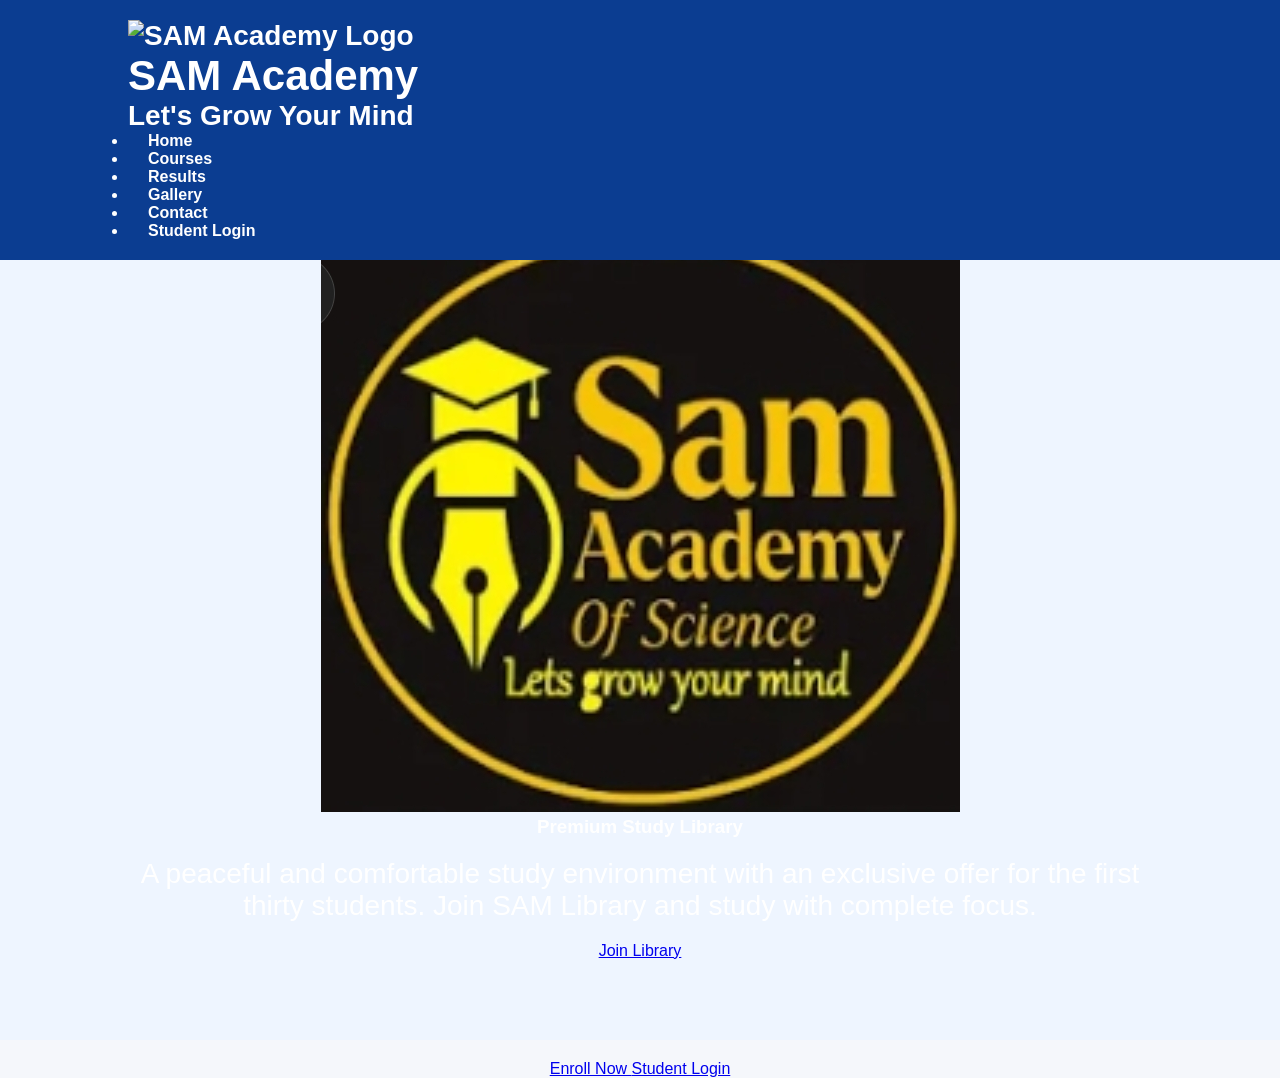
==== commit d4e240cb: "Update index.html" ====
--- a/index.html
+++ b/index.html
@@ -91,7 +91,34 @@
 
 A trusted coaching institute for Classes 8, 9 & 10 with experienced faculty,
 weekly tests, premium study material and a peaceful library.
+<!-- ================= LIBRARY ================= -->
 
+<section id="library" class="library">
+
+<h2>📚 SAM Library</h2>
+
+<div class="library-banner">
+
+<img src="Screenshot_2026-07-17-18-30-12-10_96b26121e545231a3c569311a54cda96.jpg" alt="SAM Library">
+
+</div>
+
+<div class="library-content">
+
+<h3>Premium Study Library</h3>
+
+<p>
+A peaceful and comfortable study environment with an exclusive offer for the
+first thirty students. Join SAM Library and study with complete focus.
+</p>
+
+<a href="#admission" class="btn-primary">
+Join Library
+</a>
+
+</div>
+
+</section>
 </p>
 
 <div class="hero-buttons">
